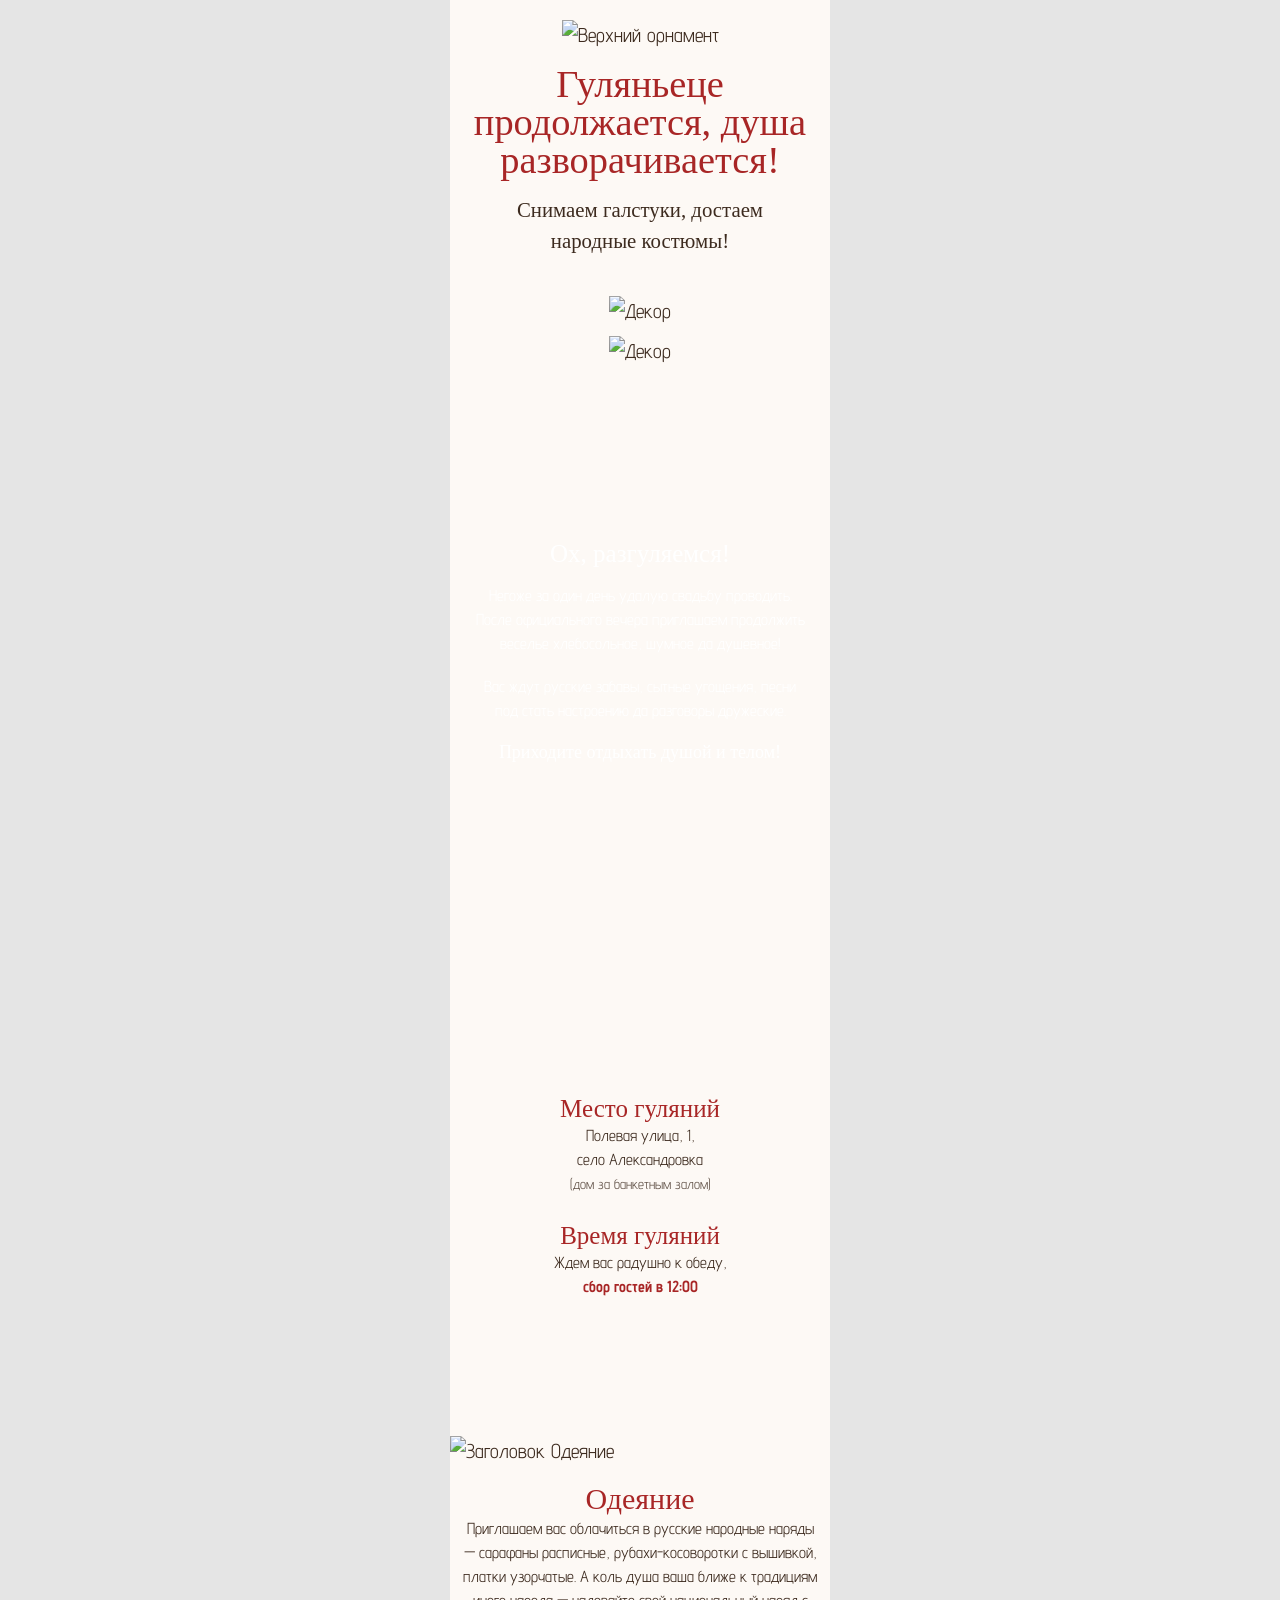
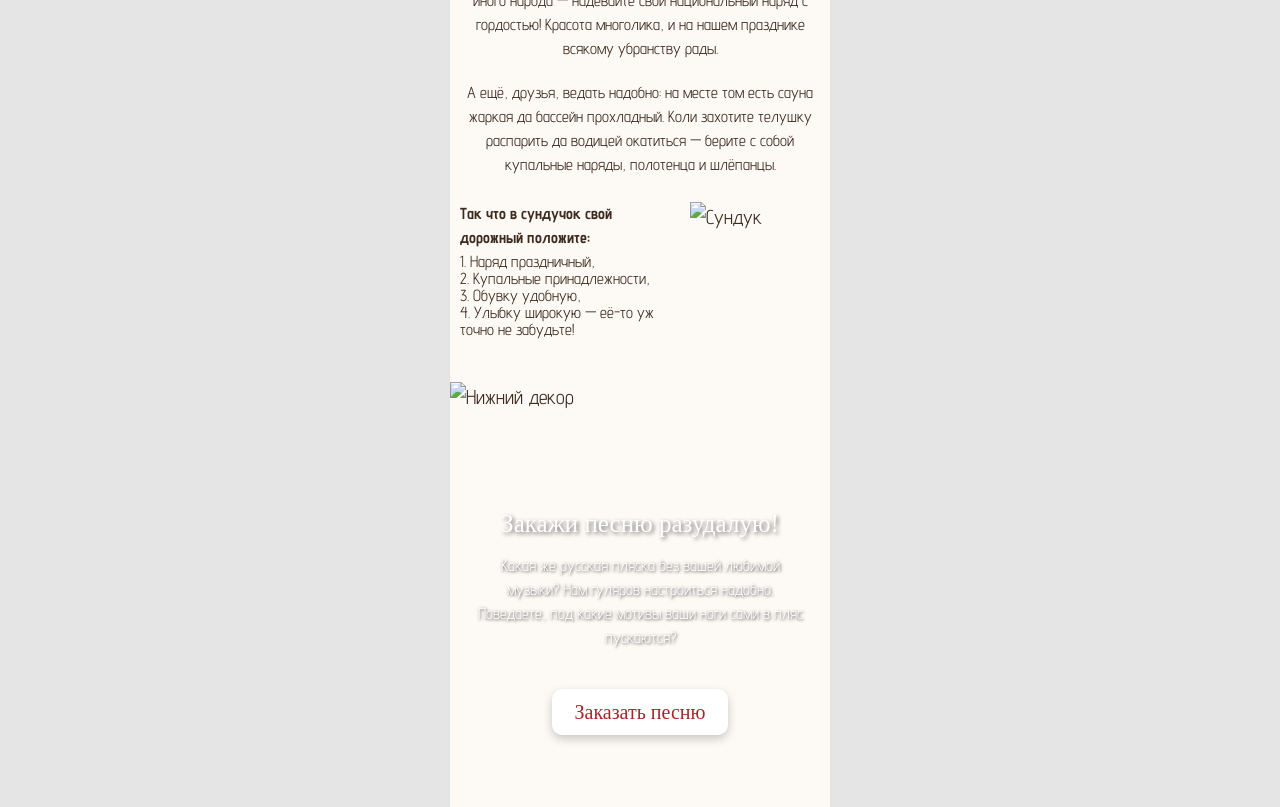
==== day2.html @ 3cded89f "day2.html" ====
<!DOCTYPE html>
<html lang="ru">

<head>
    <meta charset="UTF-8">
    <meta name="viewport" content="width=device-width, initial-scale=1.0">
    <title>Приглашение на второй день</title>

    <!-- Подключаем похожий рукописный шрифт для основного текста -->
    <link rel="preconnect" href="https://fonts.googleapis.com">
    <link rel="preconnect" href="https://fonts.gstatic.com" crossorigin>
    <link href="https://fonts.googleapis.com/css2?family=Advent+Pro:wght@300;600&display=swap" rel="stylesheet">
    <link href="https://fonts.googleapis.com/css2?family=Marck+Script&display=swap" rel="stylesheet">

</head>

<style>
    /* --- НАСТРОЙКИ ШРИФТОВ --- */
@font-face {
    font-family: 'Monomakh';
    src: url('day2/fonts/MonomakhUnicode.otf') format('opentype');
    font-weight: normal;
    font-style: normal;
    font-display: swap;
}

.ss {
    font-family: var(--font-title);
}

:root {
    --color-red: #a82626;
    --color-text: #3d2b1f;
    --font-title: 'Monomakh', serif;
}

* {
    box-sizing: border-box;
    margin: 0;
    background-color: #FDF9F5;
    padding: 0;
}

body {
    background-color: #e5e5e5;
    /* Серый фон вокруг сайта */
    color: var(--color-text);
    font-family: 'Advent Pro', sans-serif;;
    font-size: 20px;
    line-height: 1.5;
    -webkit-font-smoothing: antialiased;
    display: flex;
    justify-content: center;
    min-height: 100vh;
}

/* --- ГЛАВНЫЙ КОНТЕЙНЕР 380PX --- */
.site-container {
    width: 380px;
    overflow: hidden;
    /* Чтобы ничего не вылезало */
    position: relative;
}

img {
    max-width: 100%;
    height: auto;
    display: block;
}

h1,
h2,
h3 {
    font-family: var(--font-title);
    color: var(--color-red);
    text-align: center;
    font-weight: normal;
    line-height: 1.2;
}

p {
    margin-bottom: 1.2em;
    text-align: justify;
    font-size: 16px;
    text-align: center;
}

.narad {
    line-height: 17px;
    text-align: left;
}

.left {
    text-align: left;
    margin-bottom: 3px;
}

/* --- БАННЕР (ШАПКА) --- */
.banner {
    display: flex;
    flex-direction: column;
    align-items: center;
    padding: 20px 15px;
    gap: 15px;
}

.banner-text-block {
    text-align: center;
    padding: 0 5px;
}

.banner-text-block h1 {
    font-size: 2.4rem;
    /* Чуть уменьшил, чтобы влезло в 380px */
    margin-bottom: 15px;
    line-height: 38px;
}

.banner-text-block p.subtitle {
    font-size: 1.3rem;
    text-align: center;
}

.banner-images-row {
    display: flex;
    flex-direction: column;
    align-items: center;
    justify-content: center;
    gap: 10px;
    width: 100%;
}

.banner-images-row img {
    object-fit: contain;
}

/* --- ОБЩИЕ СТИЛИ ДЛЯ СЕКЦИЙ С ФОНОМ --- */
.bg-section {
    position: relative;
    padding: 50px 25px;
    min-height: 370px;
    display: flex;
    flex-direction: column;
    justify-content: center;
    align-items: center;
    text-align: center;
    background-size: cover;
    background-position: center;
    background-repeat: no-repeat;
    width: 100%;
}

.bg-section .content-box {
    position: relative;
    z-index: 2;
    background-color: transparent;
    width: 100%;
}

.bg-section h2 {
    font-size: 25px;
    margin-bottom: 15px;
}

/* Специфичные фоны */
.bg-f1 {
    background-image: url('day2/images/f1.svg');
    margin-top: 45px;
    height: 455px;
}

.bg-d1 {
    background-image: url('day2/images/d1.svg');
    height: 450px;
    margin-top: 55px;
    padding: 5px;
    background-size: cover;
}

.mm {
    margin-bottom: 0 !important;
}

.bbb {
    padding: 35px;
    top: 40px;
}

.m_b {
    background-color: transparent;
}

.bb {
    font-size: 18px !important;
}

/* --- БЛОК ОДЕЯНИЕ --- */
.dress-code-section {
    margin-top: 45px;
}

.dcs {
    padding: 0px 10px;
}

.dress-code-text-intro {
    margin-bottom: 25px;
}

.ode {
    margin-top: 15px;
}

/* Блок с обтеканием картинки */
.dress-code-mixed {
    display: flex;
    flex-wrap: wrap;
    gap: 15px;
    margin-bottom: 25px;
    align-items: flex-start;
}

.mixed-text-left {
    flex: 1 1 200px;
    /* Текст занимает оставшееся место */
    text-align: left !important;
}

.mixed-img-right {
    flex: 0 0 140px;
    /* Фиксированная ширина картинки справа */
    max-width: 140px;
    margin-right: -10px;
}

.mb {
    background-color: transparent;
}

.bg-music {
    background-image: url('day2/images/f2.svg'); /* Замените на путь к вашему файлу */
    background-size: cover;
    background-position: center;
    background-repeat: no-repeat;
    width: 380px;
    margin-top: 25px;
}

.dress-code-footer-img {
    margin: 20px auto 0;
    display: block;
    max-width: 100%;
}

/* --- ФИНАЛЬНЫЙ БЛОК --- */
.final-section {
    padding: 60px 25px;
    text-align: center;
}

.final-section p {
    text-align: center;
    font-size: 16px;
}

.btn-music {
    display: inline-block;
    margin-top: 20px;
    padding: 8px 23px;
    background: #fff;
    color: var(--color-red);
    text-decoration: none;
    border-radius: 10px;
    font-family: var(--font-title);
    font-size: 20px;
    box-shadow: 0 4px 10px rgba(0, 0, 0, 0.2);
    transition: transform 0.2s;
}

.bcg_f {
    background-color: transparent;
    color: white;
}

.btn-music:hover {
    transform: scale(1.05);
}

.bf {
    text-align: center;
}
</style>

<body>
    <!-- Контейнер строго 380px -->
    <div class="site-container">

        <!-- 1. БАННЕР -->
        <header class="banner">
            <img src="day2/images/b1.svg" alt="Верхний орнамент">

            <div class="banner-text-block">
                <h1>Гуляньеце продолжается, душа разворачивается!</h1>
                <p class="subtitle ss">Снимаем галстуки, достаем<br>народные костюмы!</p>
            </div>

            <div class="banner-images-row">
                <img src="day2/images/b2.svg" alt="Декор">
                <img src="day2/images/b3.svg" alt="Декор">
            </div>
        </header>

        <!-- 2. КОНЦЕПЦИЯ (Фон f1) -->
        <section class="bg-section bg-f1">
            <div class="content-box">
                <h2 class="bcg_f">Ох, разгуляемся!</h2>
                <p class="bcg_f bf">Негоже за один день удалую свадьбу проводить. После официального вечера приглашаем
                    продолжить веселье
                    хлебосольное, шумное да душевное!</p>
                <p class="bcg_f bf">Вас ждут русские забавы, сытные угощения, песни под стать настроению да разговоры
                    дружеские. </p>
                <h2 class="bcg_f bb">Приходите отдыхать душой и телом!</h2>
            </div>
        </section>

        <!-- 3. МЕСТО И ВРЕМЯ (Фон d1) -->
        <section class="bg-section bg-d1">
            <div class="content-box bbb">
                <h2 class="m_b mm">Место гуляний</h2>
                <p class="m_b" style="text-align: center; font-size: 16px">Полевая улица, 1, <br> село
                    Александровка<br><span style="font-size: 14px; opacity: 0.8;">(дом за банкетным залом)</span></p>

                <h2 class="m_b mm" style="margin-top: 25px;">Время гуляний</h2>
                <p class="m_b" style="text-align: center; font-size: 16px">Ждем вас радушно к обеду,<br><span
                        style="color: var(--color-red); font-weight: bold;">сбор гостей в 12:00</span></p>
            </div>
        </section>

        <!-- 4. ОДЕЯНИЕ -->
        <section class="dress-code-section">
            <img src="day2/images/o1.svg" alt="Заголовок Одеяние" class="top-decor">

            <div class="dcs">

                <h2 class="ode">Одеяние</h2>

                <div class="dress-code-text-intro">
                    <p>Приглашаем вас облачиться в русские народные наряды — сарафаны расписные, рубахи-косоворотки с
                        вышивкой, платки узорчатые. А коль душа ваша ближе к традициям иного народа — надевайте свой
                        национальный наряд с гордостью! Красота многолика, и на нашем празднике всякому убранству рады.
                    </p>
                    <p>А ещё, друзья, ведать надобно: на месте том есть сауна жаркая да бассейн прохладный. Коли
                        захотите
                        телушку распарить да водицей окатиться — берите с собой купальные наряды, полотенца и шлёпанцы.
                    </p>
                </div>

                <div class="dress-code-mixed">
                    <div class="mixed-text-left">
                        <p class="left"><strong>Так что в сундучок свой дорожный положите:</strong></p>
                        <p class="narad">1. Наряд праздничный,<br>
                            2. Купальные принадлежности,<br>
                            3. Обувку удобную,<br>
                            4. Улыбку широкую — её-то уж точно не забудьте!</p>
                    </div>
                    <img src="day2/images/o2.svg" alt="Сундук" class="mixed-img-right">
                </div>
            </div>

            <img src="day2/images/o3.svg" alt="Нижний декор" class="dress-code-footer-img">

        </section>

        <!-- 5. МУЗЫКА (Фон f1) -->
        <!-- 5. МУЗЫКА -->
        <section class="bg-section bg-music final-section">
            <div class="content-box" style="background: transparent; border: none; box-shadow: none;">
                <h2 class="mb" style="color: #fff; text-shadow: 2px 2px 4px rgba(0,0,0,0.6);">Закажи песню разудалую!</h2>
                <p style="color: #fff; text-shadow: 1px 1px 3px rgba(0,0,0,0.7);" class="mb">Какая же русская пляска без вашей
                    любимой музыки? Нам гуляров настроиться надобно. Поведаете, под какие мотивы ваши ноги сами в пляс
                    пускаются?</p>
                <a href="https://forms.gle/125VCRyxL9qdAfGcA" class="btn-music" class="mb">Заказать песню</a>
            </div>
        </section>

    </div>

</body>

</html>
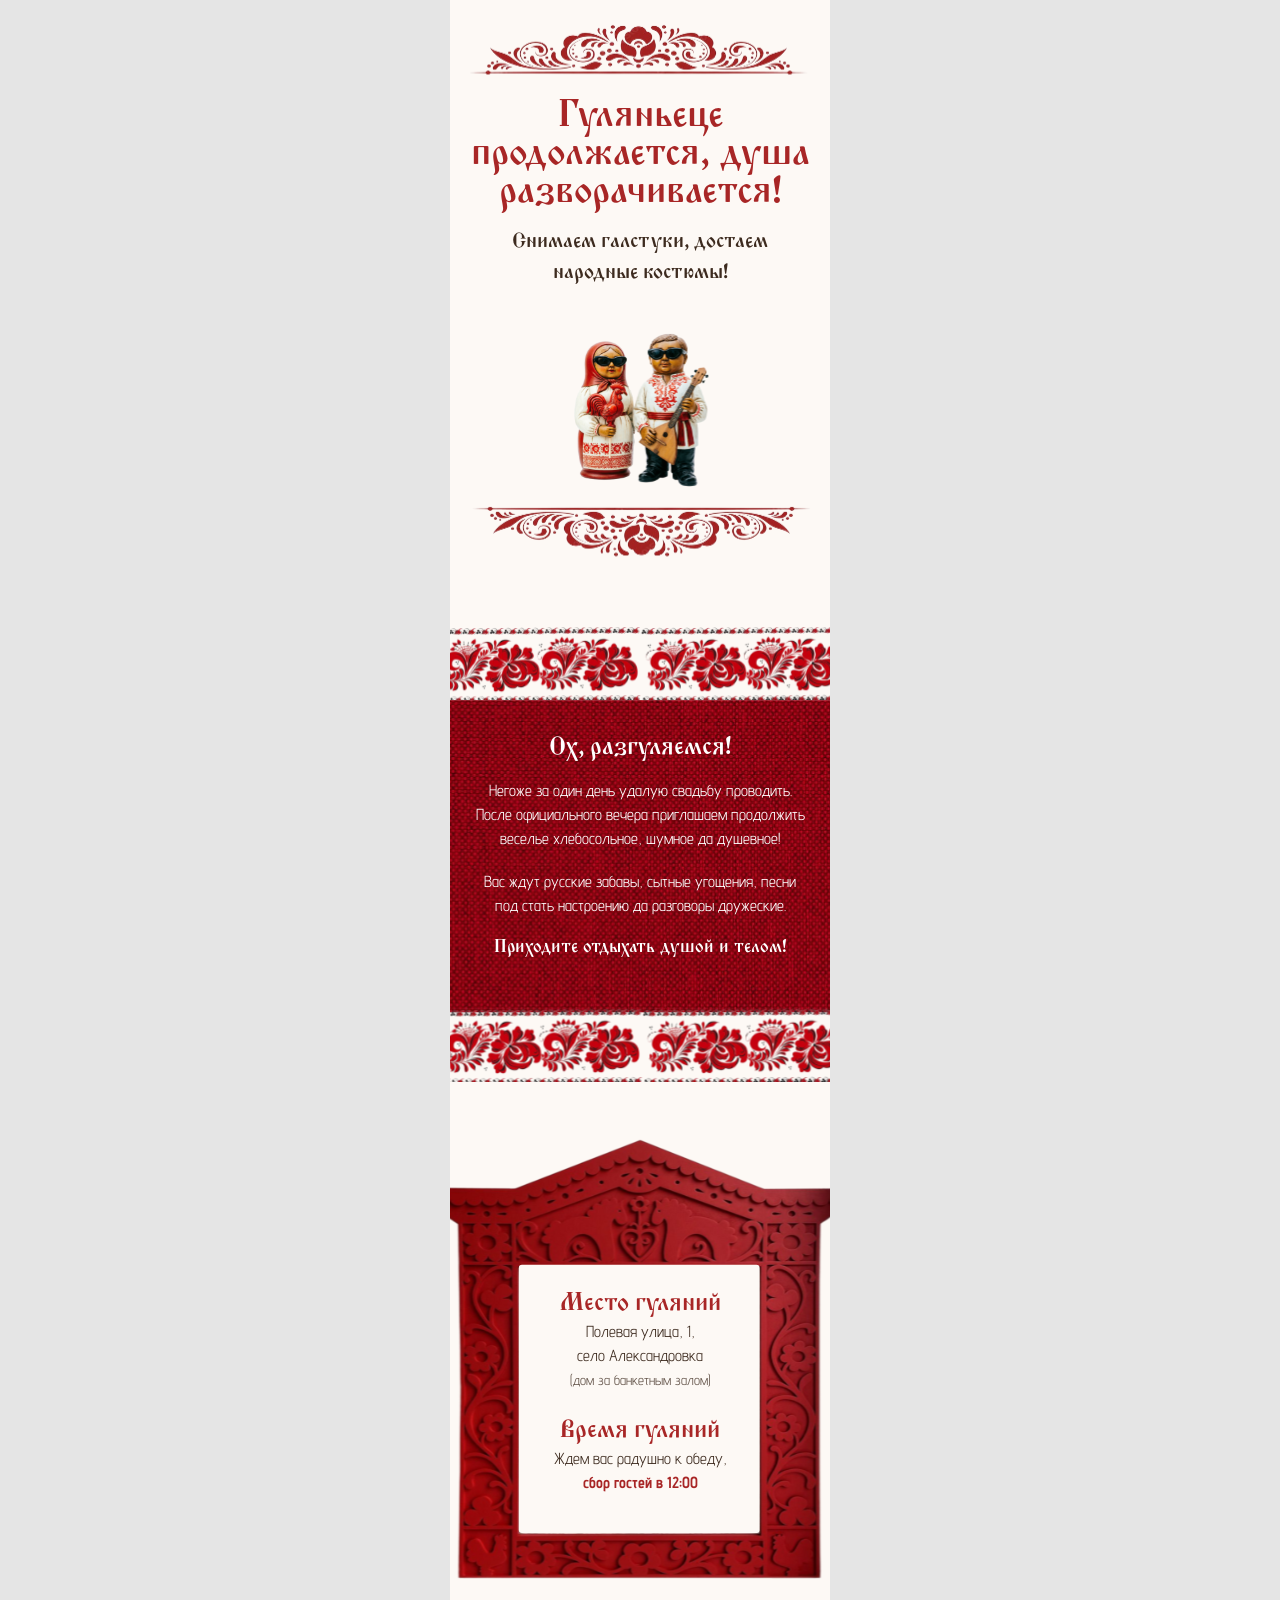
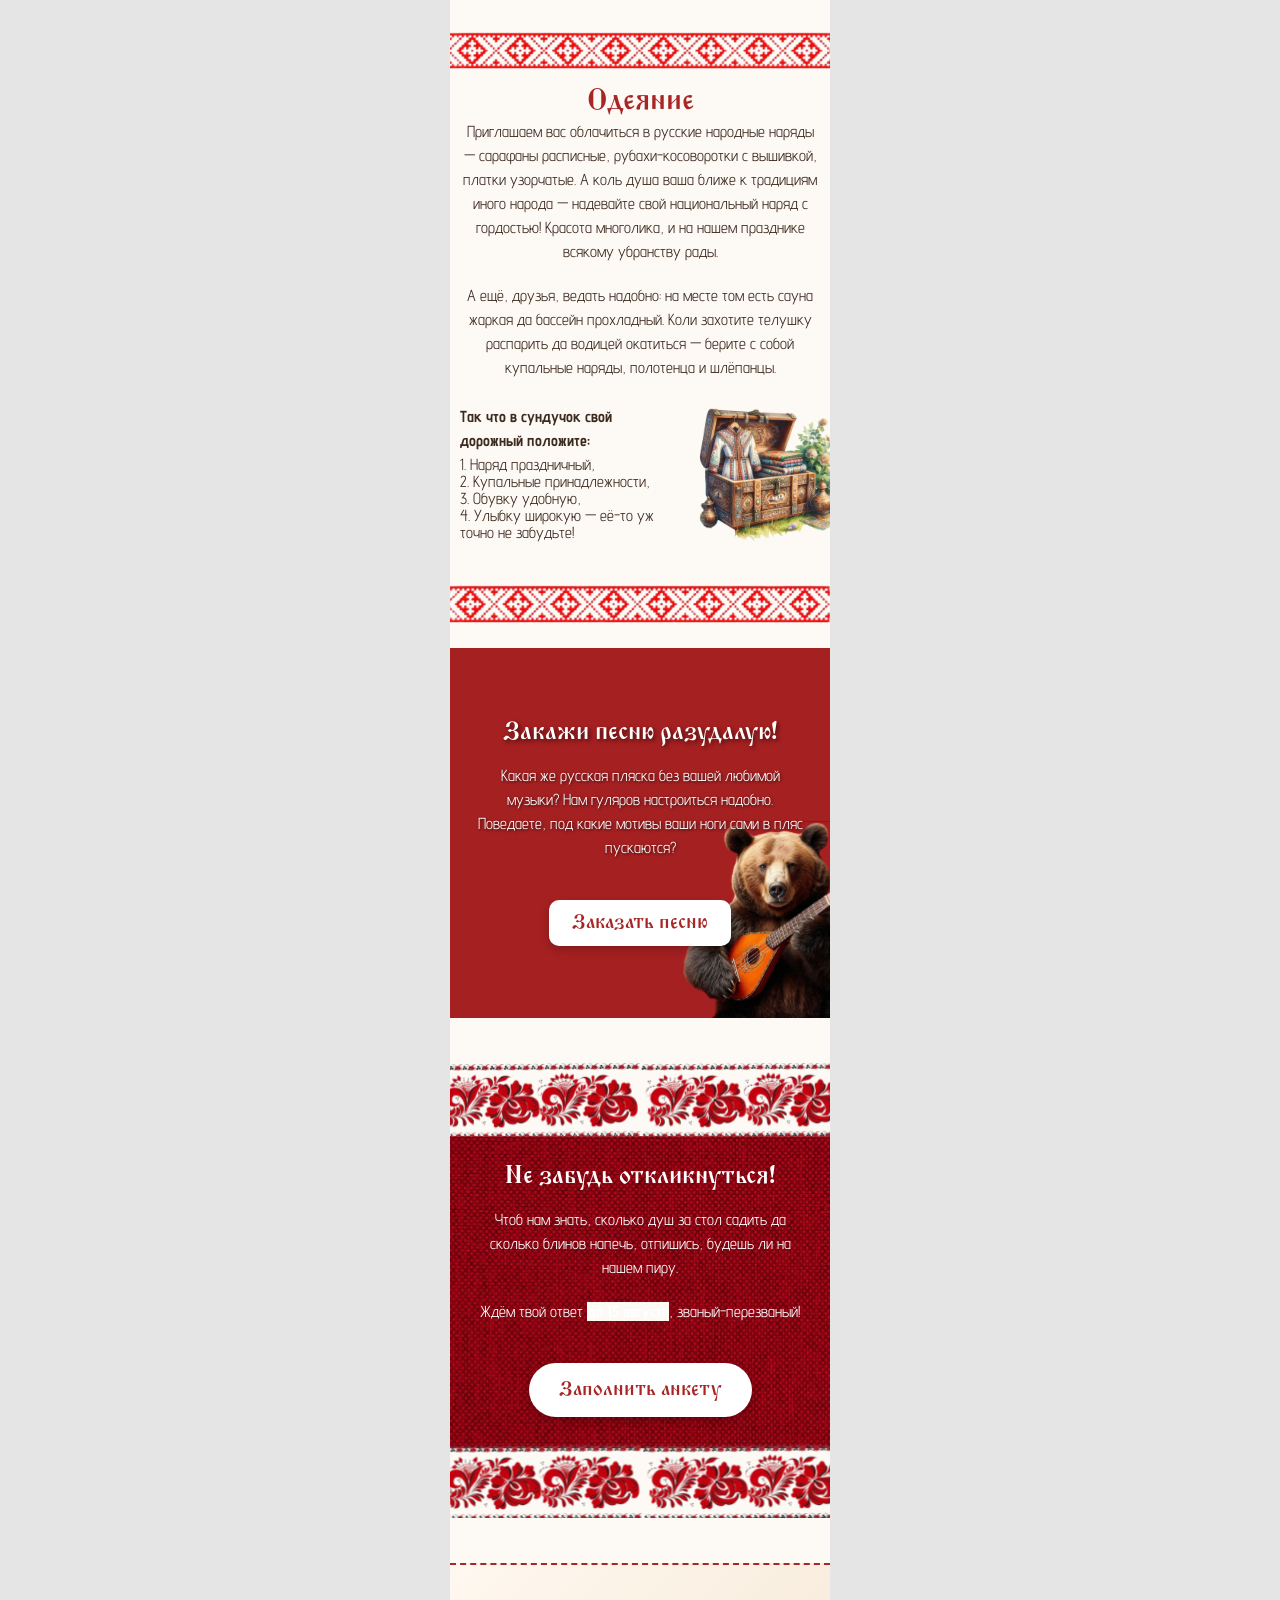
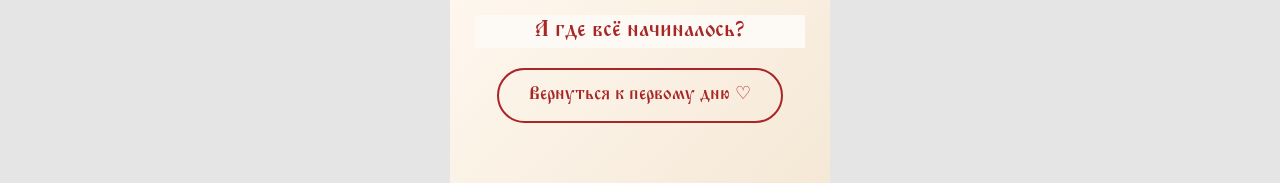
==== commit 233f03e0: "day2.html" ====
--- a/day2.html
+++ b/day2.html
@@ -15,6 +15,69 @@
 </head>
 
 <style>
+/* --- БЛОК НАПОМИНАНИЯ ОБ АНКЕТЕ --- */
+.rsvp-reminder {
+    margin-top: 45px;
+    height: auto;
+    min-height: 380px;
+    padding: 50px 25px;
+}
+
+.btn-rsvp {
+    display: inline-block;
+    margin-top: 20px;
+    padding: 12px 30px;
+    background: #fff;
+    color: var(--color-red);
+    text-decoration: none;
+    border-radius: 50px;
+    font-family: var(--font-title);
+    font-size: 20px;
+    box-shadow: 0 4px 10px rgba(0, 0, 0, 0.25);
+    transition: transform 0.2s;
+}
+
+.btn-rsvp:hover {
+    transform: scale(1.05);
+}
+
+/* --- БЛОК ПЕРЕХОДА НА ПЕРВЫЙ ДЕНЬ --- */
+.first-day-link {
+    text-align: center;
+    padding: 50px 25px 60px;
+    background: linear-gradient(135deg, #fff8f0 0%, #f5e8d6 100%);
+    margin-top: 45px;
+    border-top: 2px dashed var(--color-red);
+}
+
+.first-day-text {
+    font-family: var(--font-title);
+    font-size: 22px;
+    color: var(--color-red);
+    margin-bottom: 20px;
+    text-align: center;
+}
+
+.btn-first-day {
+    display: inline-block;
+    padding: 12px 30px;
+    background: transparent;
+    color: var(--color-red);
+    text-decoration: none;
+    border: 2px solid var(--color-red);
+    border-radius: 50px;
+    font-family: var(--font-title);
+    font-size: 18px;
+    transition: all 0.3s ease;
+}
+
+.btn-first-day:hover {
+    background: var(--color-red);
+    color: #fff;
+    transform: translateY(-2px);
+    box-shadow: 0 4px 10px rgba(168, 38, 38, 0.3);
+}
+    
     /* --- НАСТРОЙКИ ШРИФТОВ --- */
 @font-face {
     font-family: 'Monomakh';
@@ -23,6 +86,7 @@
     font-style: normal;
     font-display: swap;
 }
+
 
 .ss {
     font-family: var(--font-title);
@@ -383,6 +447,26 @@
             </div>
         </section>
 
+                <!-- 6. НАПОМИНАНИЕ ОБ АНКЕТЕ -->
+        <section class="bg-section bg-f1 rsvp-reminder">
+            <div class="content-box">
+                <h2 class="bcg_f">Не забудь откликнуться!</h2>
+                <p class="bcg_f bf">Чтоб нам знать, сколько душ за стол садить да сколько блинов напечь, отпишись, будешь ли на нашем пиру.</p>
+                <p class="bcg_f bf">Ждём твой ответ <strong>до 15 августа</strong>, званый-перезваный!</p>
+                <a href="https://forms.gle/YvJXvfGfdkyDGkpm7" class="btn-rsvp">
+                    Заполнить анкету
+                </a>
+            </div>
+        </section>
+
+        <!-- 7. ПЕРЕХОД НА ПЕРВЫЙ ДЕНЬ -->
+        <section class="first-day-link">
+            <p class="first-day-text">А где всё начиналось?</p>
+            <a href="index.html" class="btn-first-day">
+                Вернуться к первому дню ♡
+            </a>
+        </section>
+
     </div>
 
 </body>
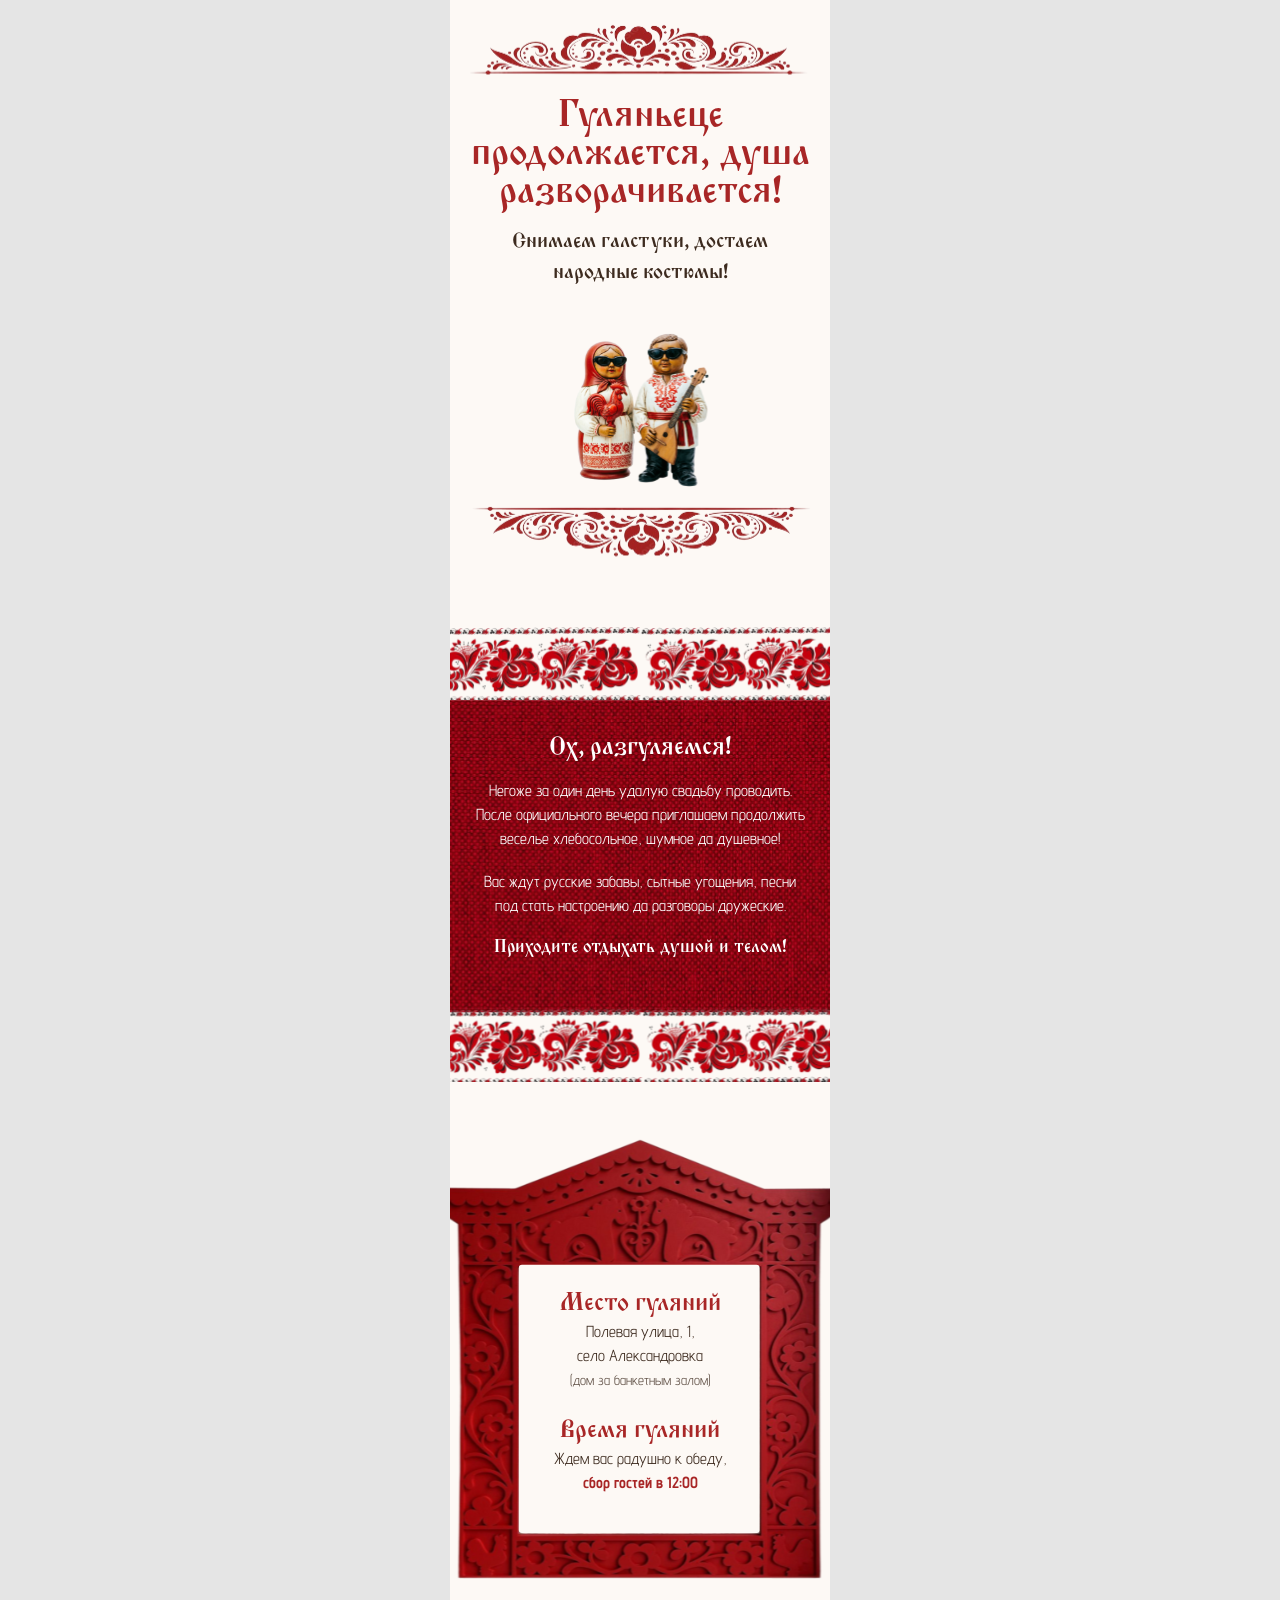
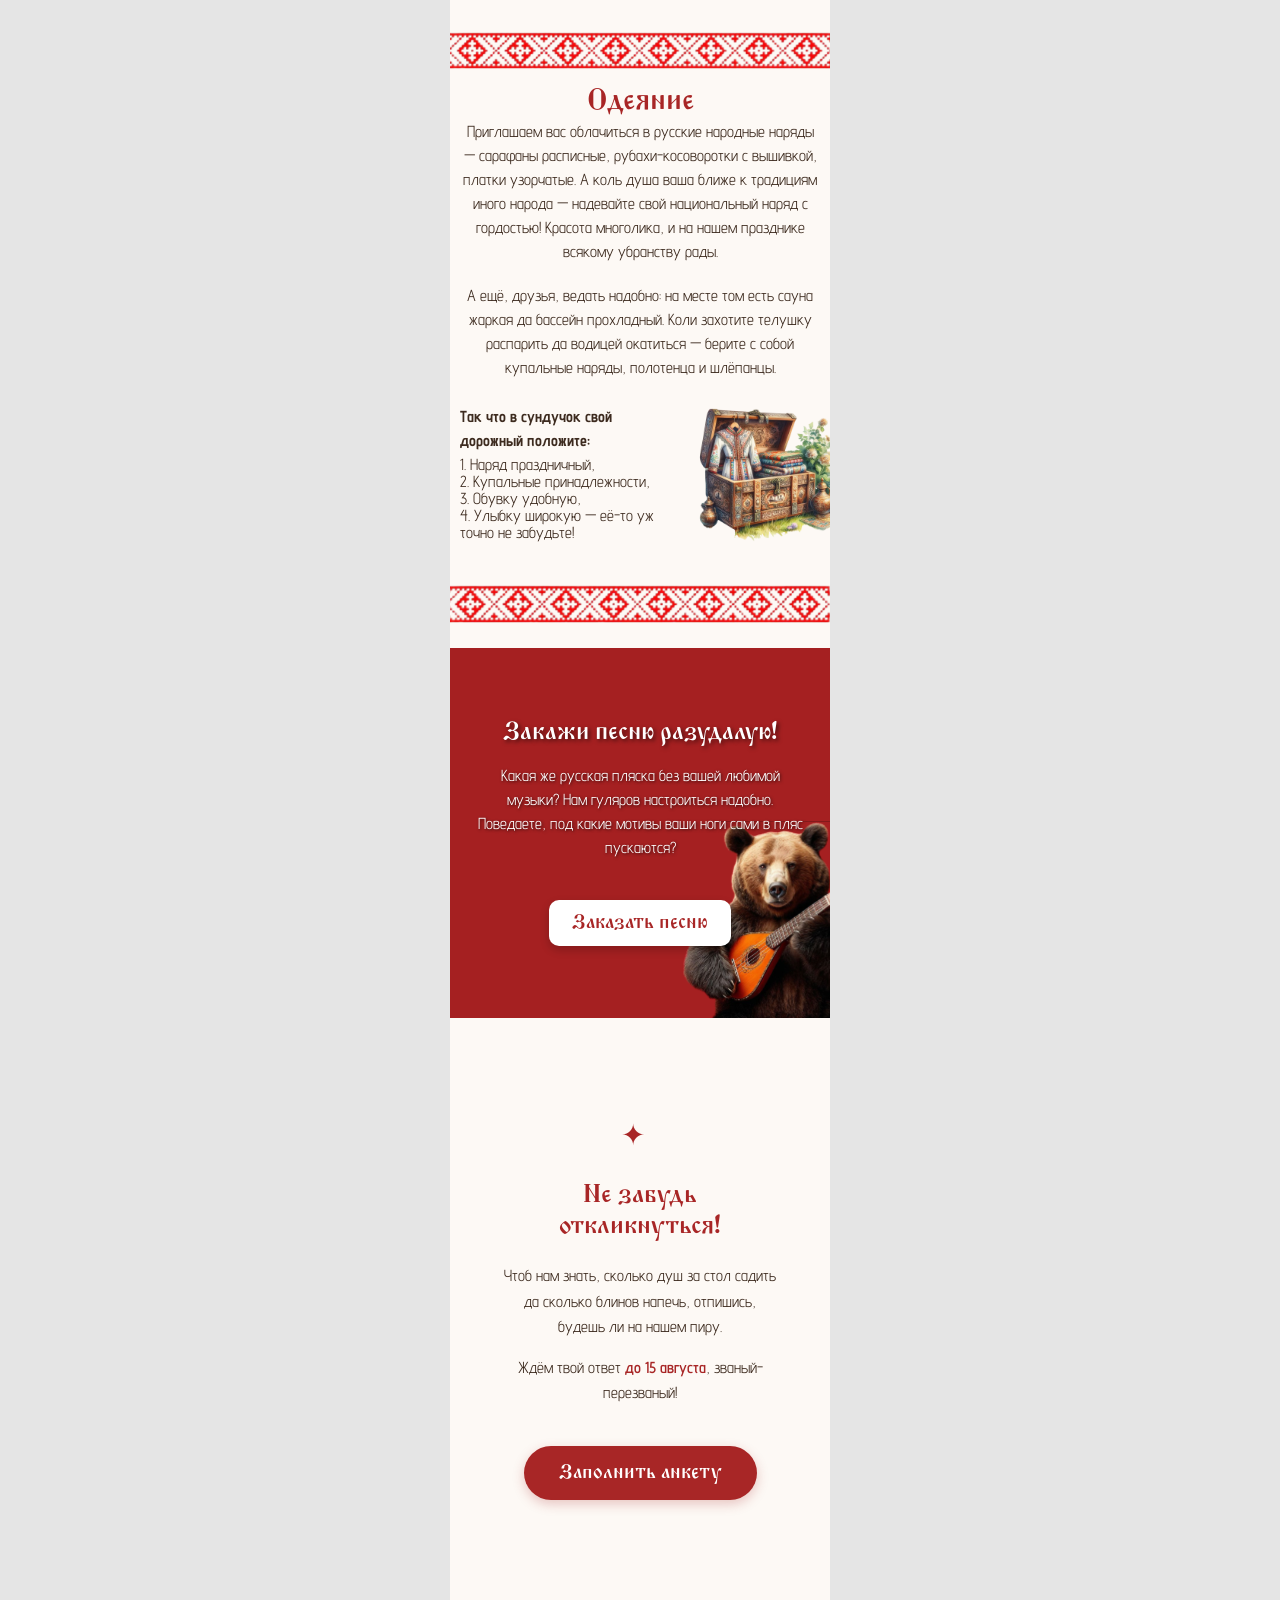
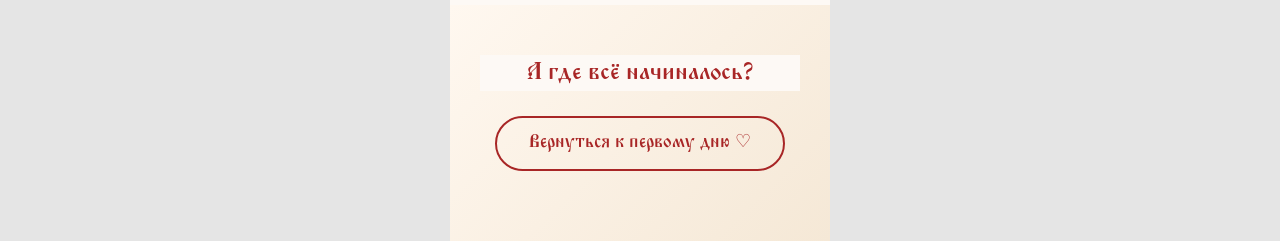
==== commit fa6815be: "day2.html" ====
--- a/day2.html
+++ b/day2.html
@@ -17,50 +17,82 @@
 <style>
 /* --- БЛОК НАПОМИНАНИЯ ОБ АНКЕТЕ --- */
 .rsvp-reminder {
-    margin-top: 45px;
-    height: auto;
-    min-height: 380px;
-    padding: 50px 25px;
+    text-align: center;
+    padding: 50px 30px 60px;
+    margin: 45px 20px;
+    background: transparent;
+}
+
+.divider-ornament {
+    font-size: 1.8rem;
+    color: var(--color-red);
+    margin-bottom: 25px;
+    letter-spacing: 15px;
+}
+
+.reminder-title {
+    font-family: var(--font-title);
+    font-size: 26px;
+    color: var(--color-red);
+    margin-bottom: 20px;
+    font-weight: normal;
+    line-height: 1.2;
+}
+
+.reminder-text {
+    font-family: 'Advent Pro', sans-serif;
+    font-size: 16px;
+    color: var(--color-text);
+    line-height: 1.6;
+    margin-bottom: 15px;
+    text-align: center;
+}
+
+.reminder-text strong {
+    color: var(--color-red);
+    font-weight: 600;
 }
 
 .btn-rsvp {
     display: inline-block;
-    margin-top: 20px;
-    padding: 12px 30px;
-    background: #fff;
-    color: var(--color-red);
+    margin-top: 25px;
+    padding: 12px 35px;
+    background: var(--color-red);
+    color: #fff;
     text-decoration: none;
     border-radius: 50px;
     font-family: var(--font-title);
     font-size: 20px;
-    box-shadow: 0 4px 10px rgba(0, 0, 0, 0.25);
-    transition: transform 0.2s;
+    box-shadow: 0 4px 12px rgba(168, 38, 38, 0.25);
+    transition: all 0.3s ease;
 }
 
 .btn-rsvp:hover {
-    transform: scale(1.05);
+    transform: translateY(-2px);
+    box-shadow: 0 6px 18px rgba(168, 38, 38, 0.4);
+    background: #8b1e1e;
 }
 
 /* --- БЛОК ПЕРЕХОДА НА ПЕРВЫЙ ДЕНЬ --- */
 .first-day-link {
     text-align: center;
-    padding: 50px 25px 60px;
+    padding: 50px 30px 70px;
     background: linear-gradient(135deg, #fff8f0 0%, #f5e8d6 100%);
-    margin-top: 45px;
-    border-top: 2px dashed var(--color-red);
+    margin-top: 30px;
 }
 
 .first-day-text {
     font-family: var(--font-title);
-    font-size: 22px;
-    color: var(--color-red);
-    margin-bottom: 20px;
-    text-align: center;
+    font-size: 24px;
+    color: var(--color-red);
+    margin-bottom: 25px;
+    text-align: center;
+    font-weight: normal;
 }
 
 .btn-first-day {
     display: inline-block;
-    padding: 12px 30px;
+    padding: 12px 32px;
     background: transparent;
     color: var(--color-red);
     text-decoration: none;
@@ -75,7 +107,7 @@
     background: var(--color-red);
     color: #fff;
     transform: translateY(-2px);
-    box-shadow: 0 4px 10px rgba(168, 38, 38, 0.3);
+    box-shadow: 0 4px 12px rgba(168, 38, 38, 0.3);
 }
     
     /* --- НАСТРОЙКИ ШРИФТОВ --- */
@@ -447,22 +479,21 @@
             </div>
         </section>
 
-                <!-- 6. НАПОМИНАНИЕ ОБ АНКЕТЕ -->
-        <section class="bg-section bg-f1 rsvp-reminder">
-            <div class="content-box">
-                <h2 class="bcg_f">Не забудь откликнуться!</h2>
-                <p class="bcg_f bf">Чтоб нам знать, сколько душ за стол садить да сколько блинов напечь, отпишись, будешь ли на нашем пиру.</p>
-                <p class="bcg_f bf">Ждём твой ответ <strong>до 15 августа</strong>, званый-перезваный!</p>
-                <a href="https://forms.gle/YvJXvfGfdkyDGkpm7" class="btn-rsvp">
-                    Заполнить анкету
-                </a>
-            </div>
+                 <!-- 6. НАПОМИНАНИЕ ОБ АНКЕТЕ -->
+        <section class="rsvp-reminder">
+            <div class="divider-ornament">✦</div>
+            <h2 class="reminder-title">Не забудь откликнуться!</h2>
+            <p class="reminder-text">Чтоб нам знать, сколько душ за стол садить да сколько блинов напечь, отпишись, будешь ли на нашем пиру.</p>
+            <p class="reminder-text">Ждём твой ответ <strong>до 15 августа</strong>, званый-перезваный!</p>
+            <a href="https://forms.gle/YvJXvfGfdkyDGkpm7" class="btn-rsvp">
+                Заполнить анкету
+            </a>
         </section>
 
         <!-- 7. ПЕРЕХОД НА ПЕРВЫЙ ДЕНЬ -->
         <section class="first-day-link">
             <p class="first-day-text">А где всё начиналось?</p>
-            <a href="index.html" class="btn-first-day">
+            <a href="../index.html" class="btn-first-day">
                 Вернуться к первому дню ♡
             </a>
         </section>
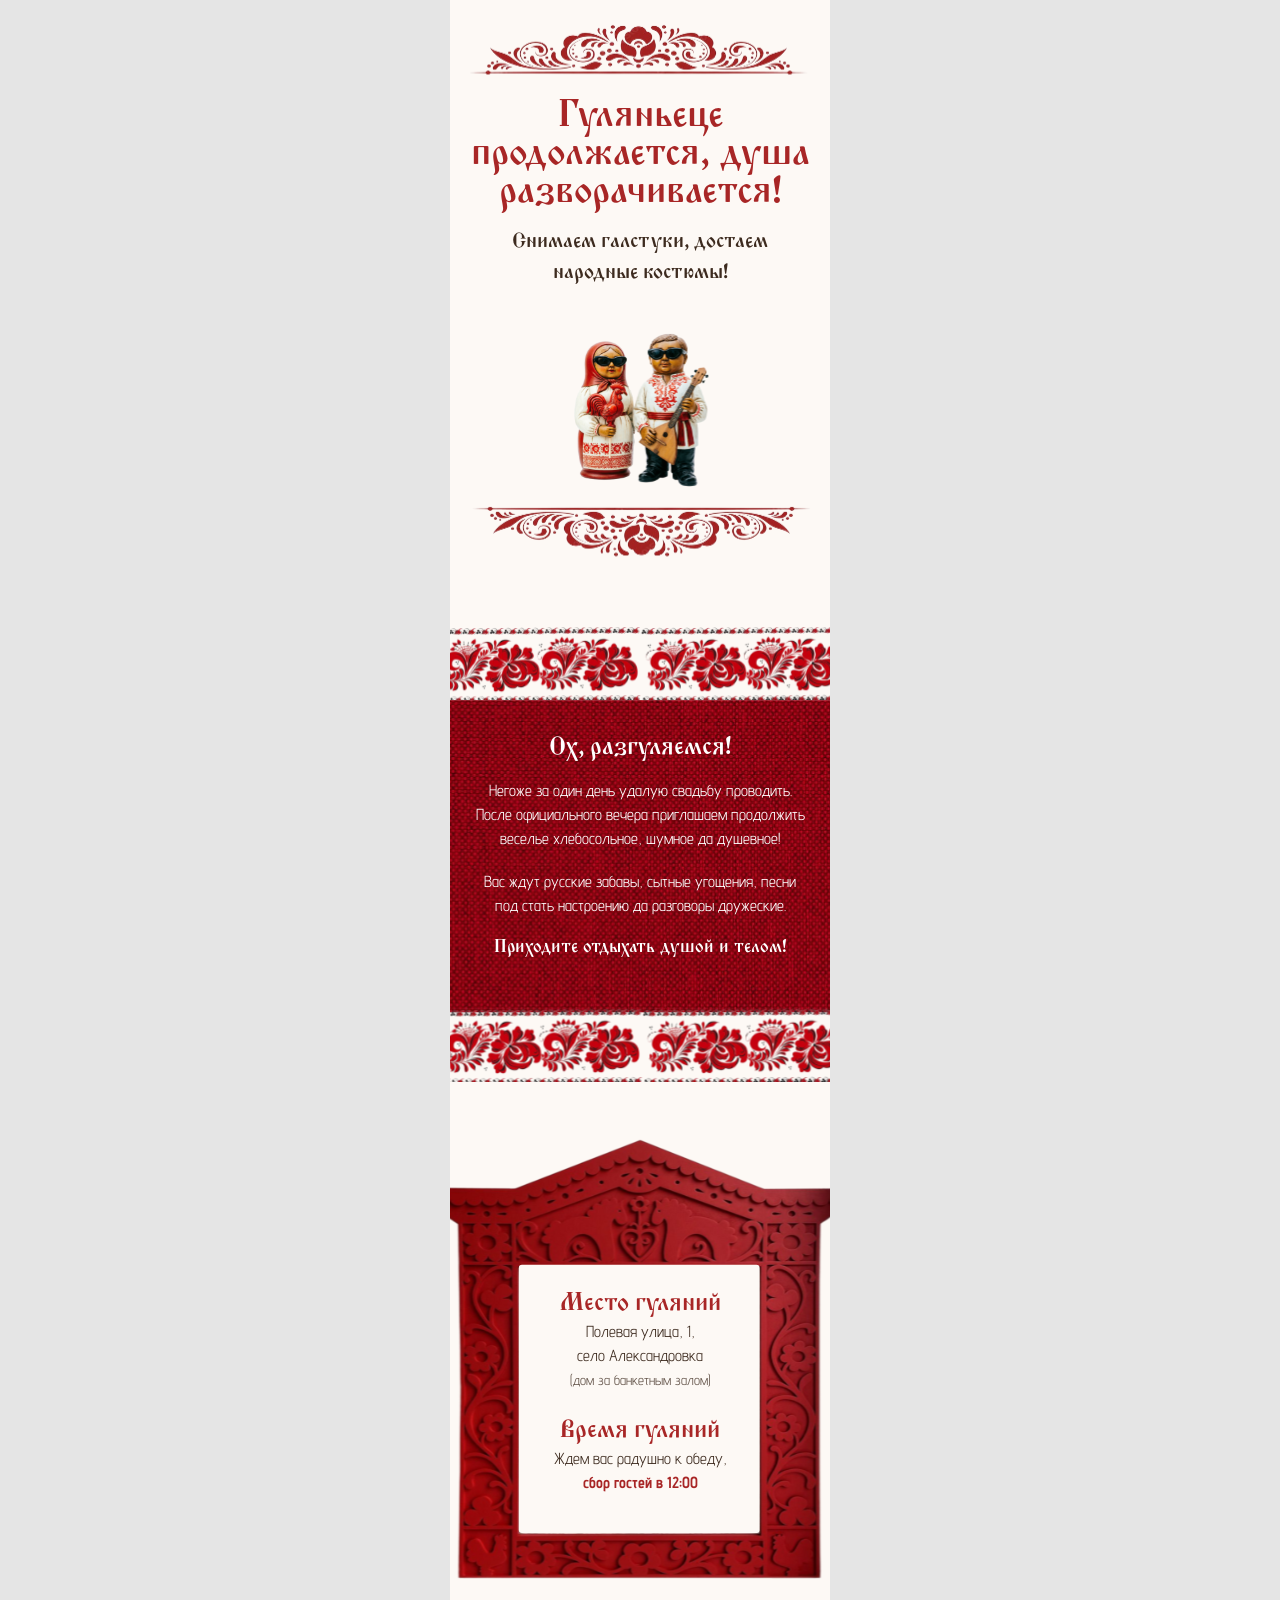
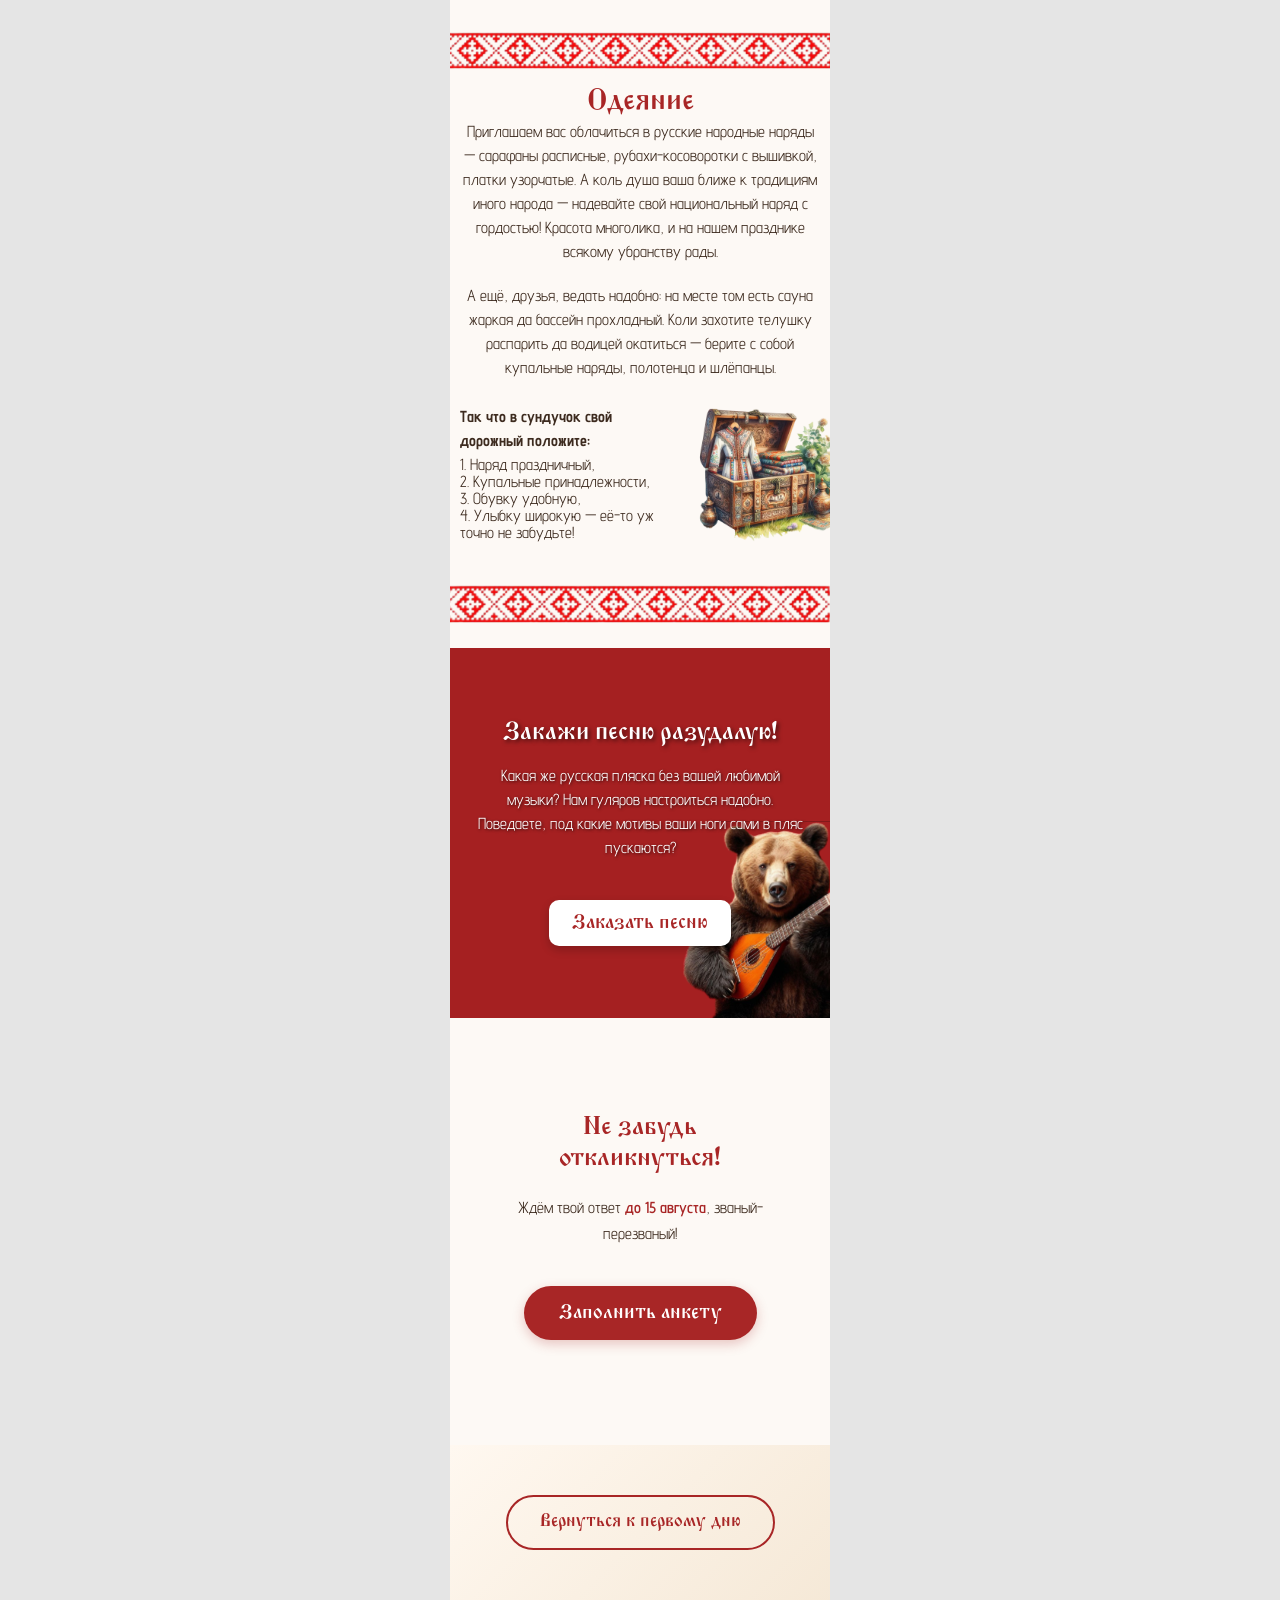
==== commit 4f5fe60c: "day2.html" ====
--- a/day2.html
+++ b/day2.html
@@ -481,9 +481,7 @@
 
                  <!-- 6. НАПОМИНАНИЕ ОБ АНКЕТЕ -->
         <section class="rsvp-reminder">
-            <div class="divider-ornament">✦</div>
             <h2 class="reminder-title">Не забудь откликнуться!</h2>
-            <p class="reminder-text">Чтоб нам знать, сколько душ за стол садить да сколько блинов напечь, отпишись, будешь ли на нашем пиру.</p>
             <p class="reminder-text">Ждём твой ответ <strong>до 15 августа</strong>, званый-перезваный!</p>
             <a href="https://forms.gle/YvJXvfGfdkyDGkpm7" class="btn-rsvp">
                 Заполнить анкету
@@ -492,9 +490,8 @@
 
         <!-- 7. ПЕРЕХОД НА ПЕРВЫЙ ДЕНЬ -->
         <section class="first-day-link">
-            <p class="first-day-text">А где всё начиналось?</p>
             <a href="../index.html" class="btn-first-day">
-                Вернуться к первому дню ♡
+                Вернуться к первому дню
             </a>
         </section>
 
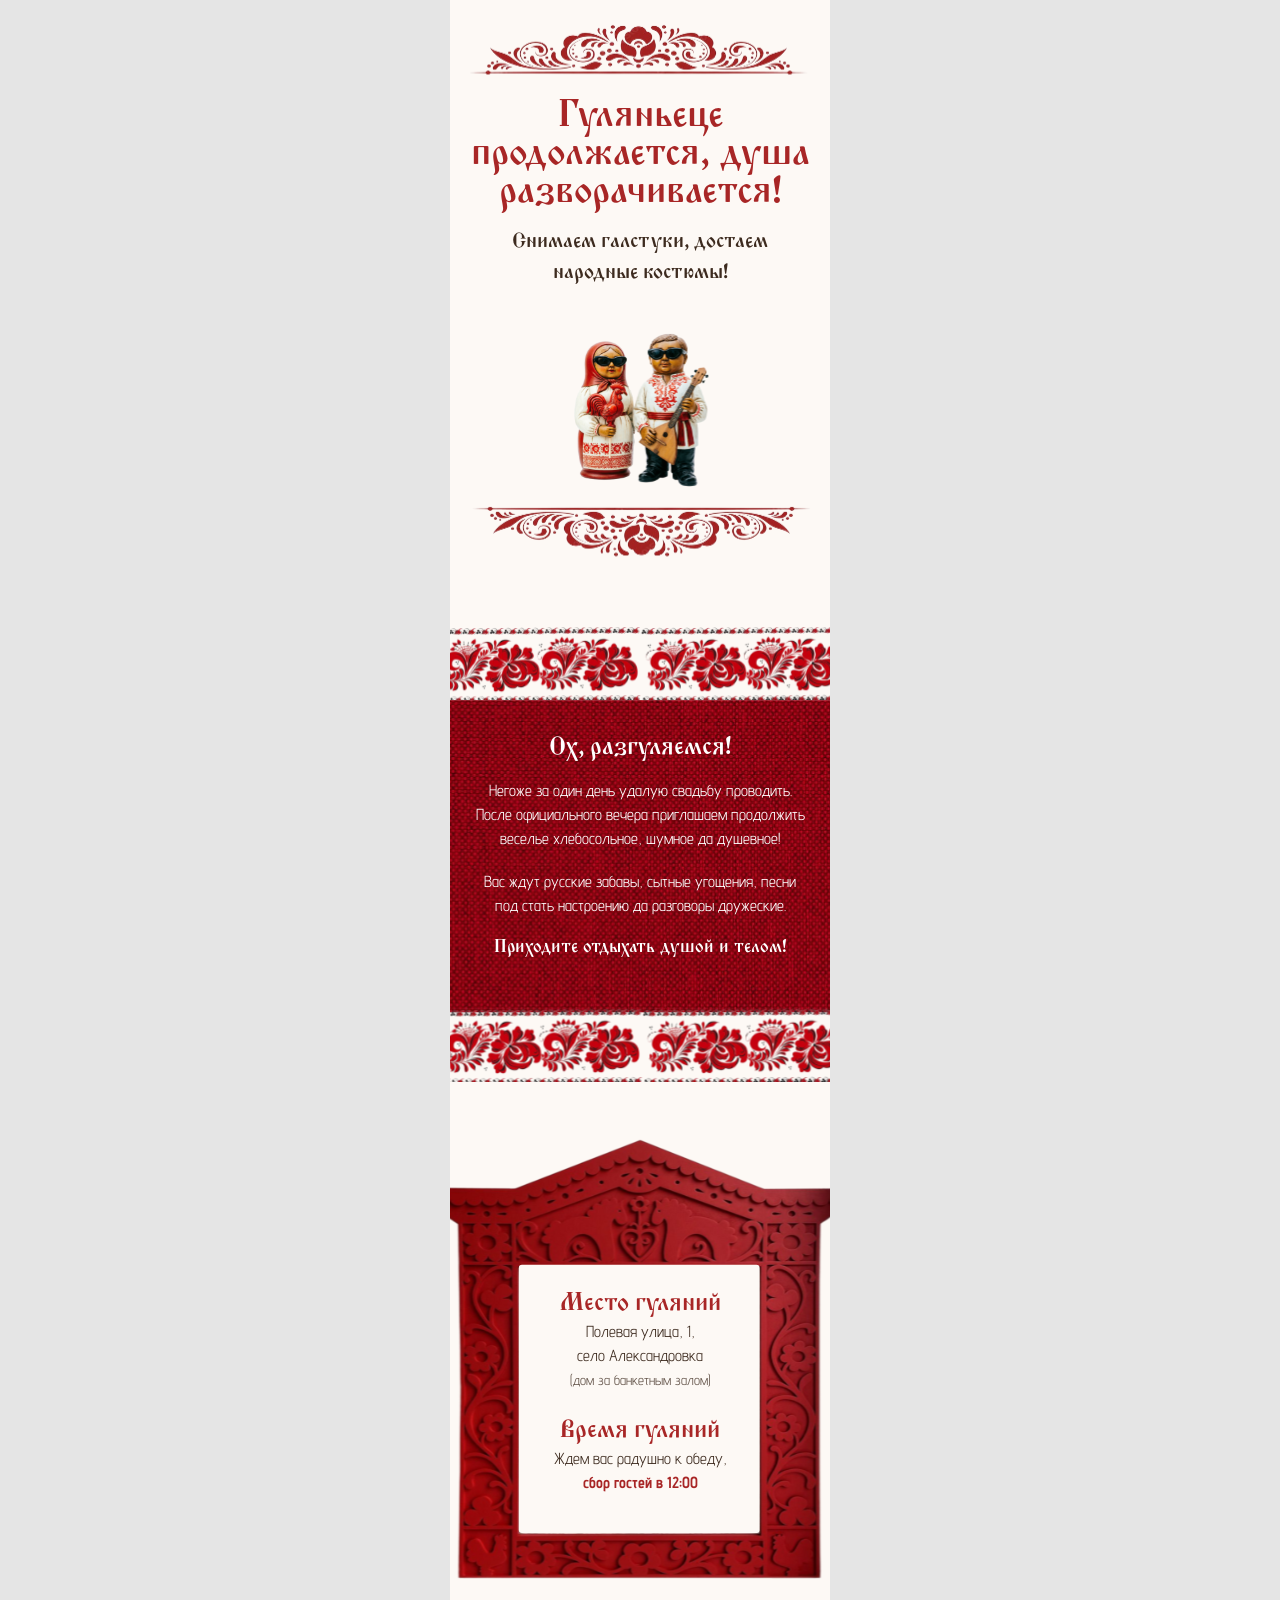
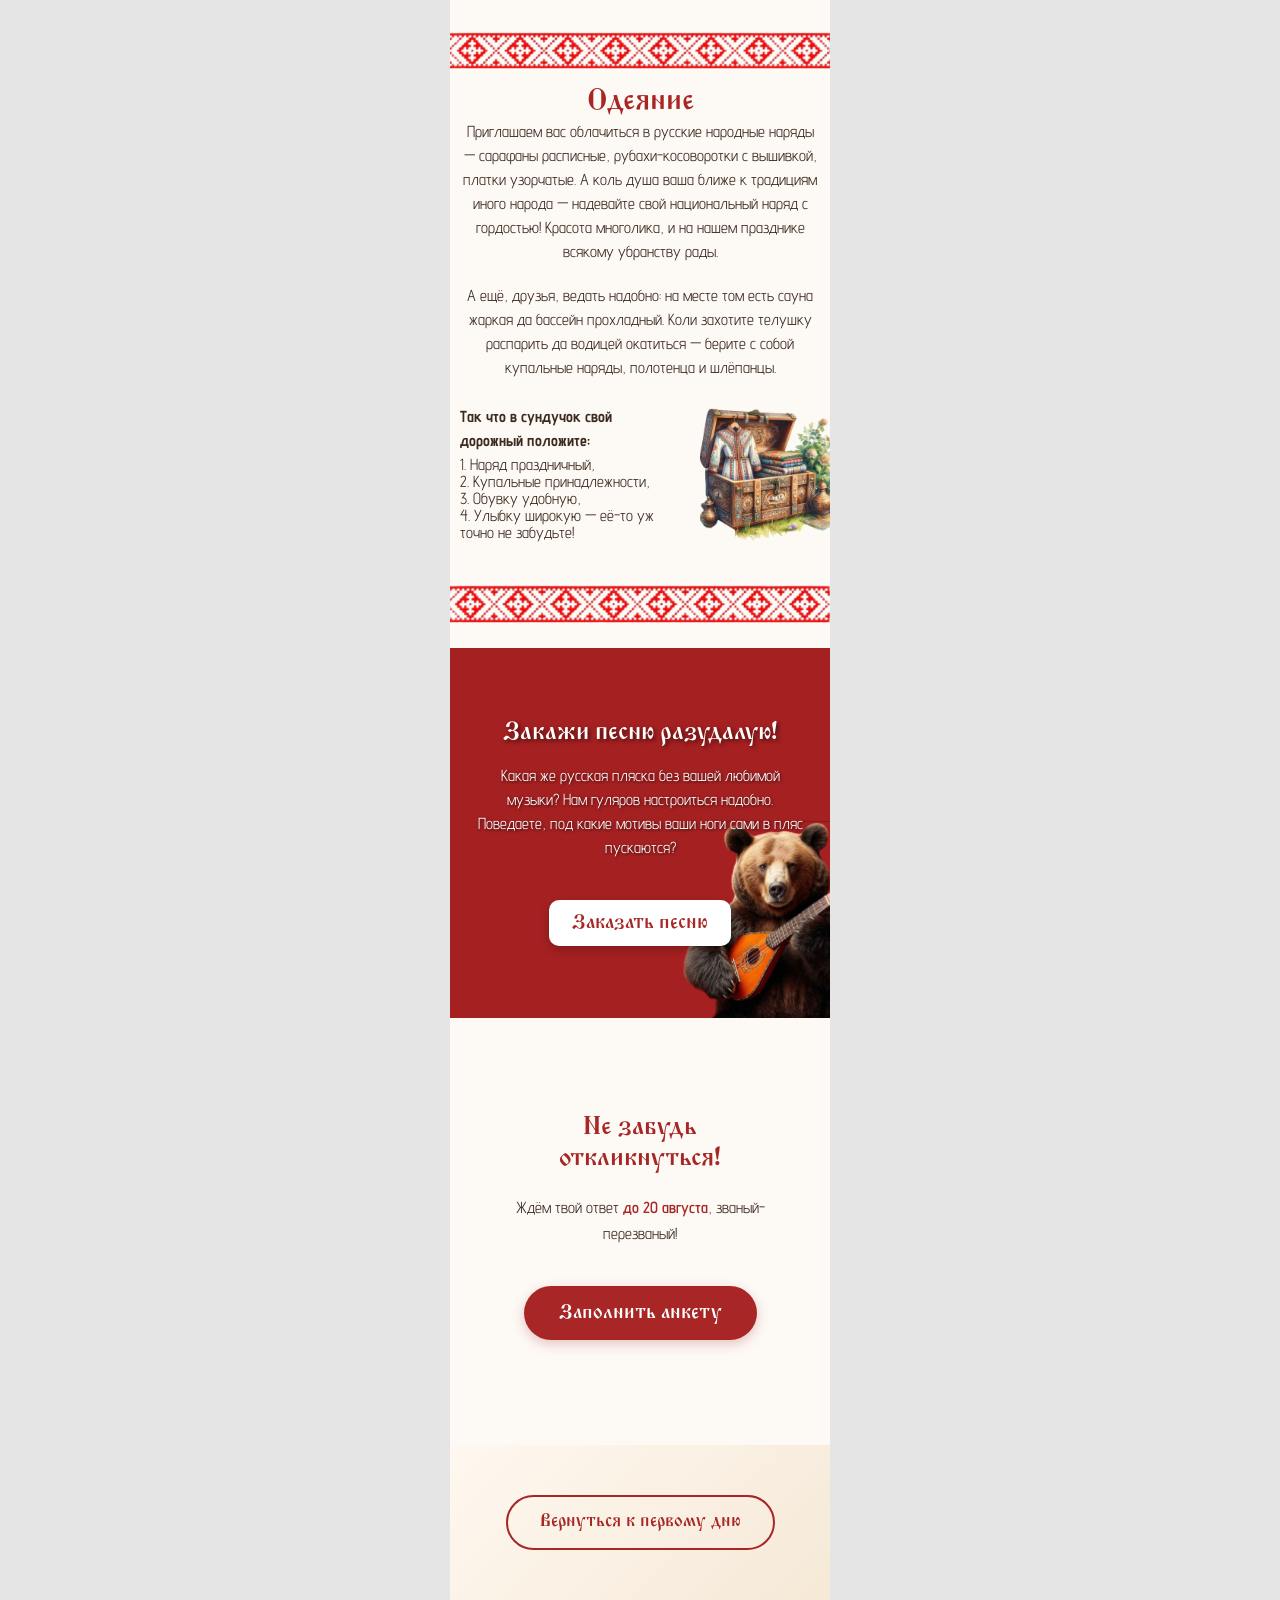
==== commit a3d9d641: "day2.html" ====
--- a/day2.html
+++ b/day2.html
@@ -482,7 +482,7 @@
                  <!-- 6. НАПОМИНАНИЕ ОБ АНКЕТЕ -->
         <section class="rsvp-reminder">
             <h2 class="reminder-title">Не забудь откликнуться!</h2>
-            <p class="reminder-text">Ждём твой ответ <strong>до 15 августа</strong>, званый-перезваный!</p>
+            <p class="reminder-text">Ждём твой ответ <strong>до 20 августа</strong>, званый-перезваный!</p>
             <a href="https://forms.gle/YvJXvfGfdkyDGkpm7" class="btn-rsvp">
                 Заполнить анкету
             </a>
